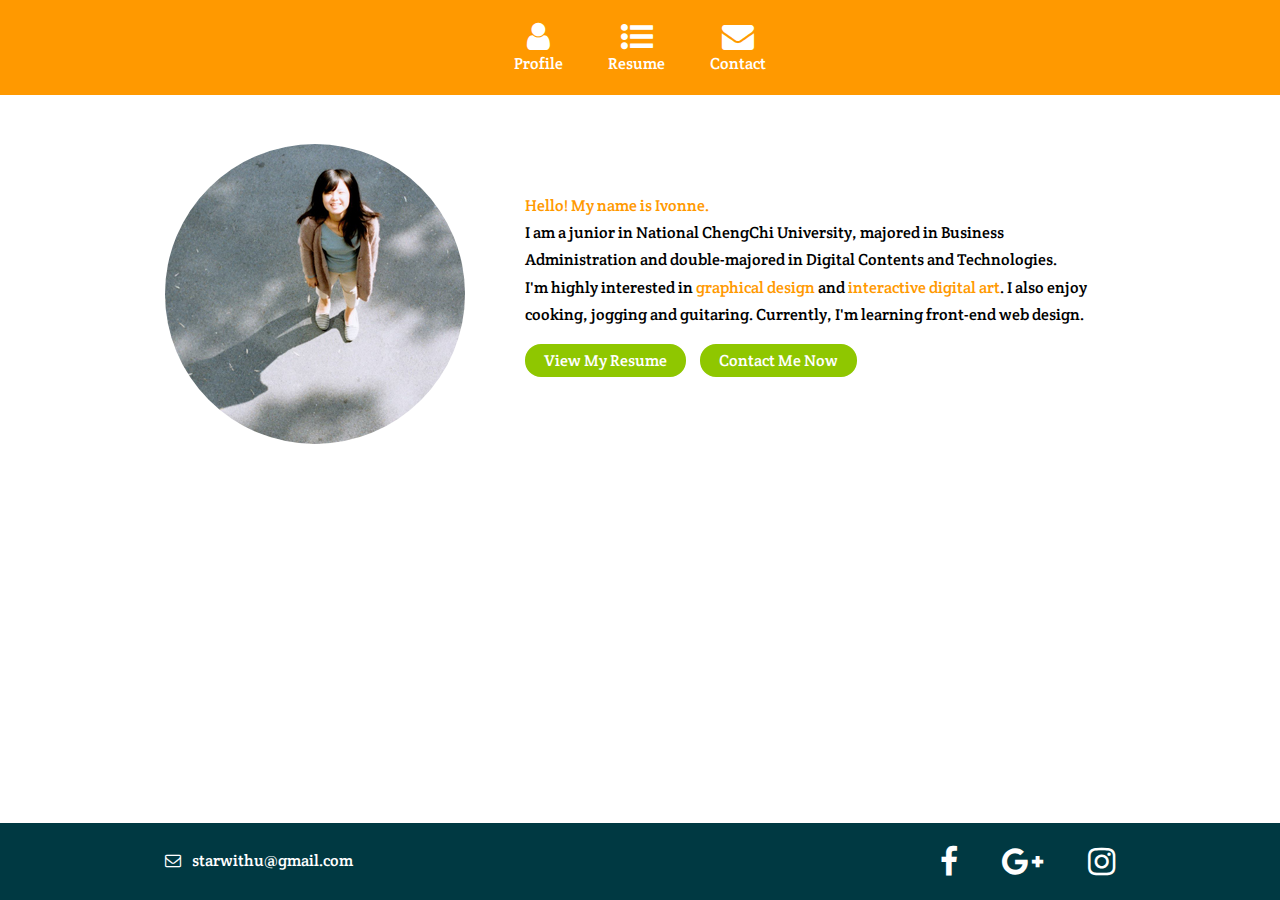
==== index.html @ c734f991 "publishing hw2" ====
<!DOCTYPE html>
<html lang="zh-TW">
<head>
  <meta charset="UTF-8">
  <title>Ivonne Chen</title>
  <link rel="site icon" href="favicon.ico">
  <link rel="stylesheet" href="style.css">
  <link rel="stylesheet" href="960_24_col.css">
  <link href='http://fonts.googleapis.com/css?family=Gudea:400,700' rel='stylesheet' type='text/css'>
  <link href='http://fonts.googleapis.com/css?family=Crete+Round' rel='stylesheet' type='text/css'>
  <link href="https://netdna.bootstrapcdn.com/font-awesome/4.0.3/css/font-awesome.css" rel="stylesheet">
</head>
  
<body> 
  
  <!-- Header -->
  
  <header>
      <nav>
          <ul class="nav">
            <li><a href="index.html" class="profile"><i class="fa fa-user fa-2x"></i><span>Profile</span></a></li>
            <li><a href="resume.html" class="resume"><i class="fa fa-list-ul fa-2x"></i><span>Resume</span></a></li>
            <li><a href="contact.html" class="contact"><i class="fa fa-envelope fa-2x"></i><span>Contact</span></a></li></li>
          </ul>
          </div>
      </nav>
  </header>
  
  <!-- Header End -->

  
  <!-- Main Content -->
  <section class="content">
    
    <div class="container_24">
        <div class="grid_9">
          <article class="self-image"></article>
        </div>
    
    <article class="introduction">
        <div class="grid_15">
           <span>Hello! My name is Ivonne.</span><br> I am a junior in National ChengChi University, majored in Business Administration and double-majored in Digital Contents and Technologies.<br> I'm highly interested in <span>graphical design</span> and <span>interactive digital art</span>. I also enjoy cooking, jogging and guitaring. Currently, I'm learning front-end web design.
           </div>
        <div class="grid_15">
          <div class="btn">
           <a href="resume.html">View My Resume</a>
           <a href="contact.html">Contact Me Now</a>
          </div>
        </div>
    </div>
    </article>
    
      <article class="education">
      </article>
    
      <article class="working-experience">
      </article>
    
      <article class="leadership-experience">
      </article>
    
      <article class="skill-overview">
      </article>
    
      <article class="activities">
      </article>
    
      <article class="volunteer-work">
      </article>
    
    
    
  </section>  
  <!-- Main Content End -->
  
  <footer>
  <!-- Social Icon -->
  <div class="container_24">
    <div class="grid_6">
      <div class="mailto"><a href="mailto:starwithu@gmail.com" title="Email Me"><i class="fa fa-envelope-o"></i>starwithu@gmail.com</a></div>
    </div>
    <div class="grid_18">
      <div class="social-link">
        <a href="https://www.facebook.com/starwithu" title="Facebook" target="blank"><i class="fa fa-facebook fa-2x"></i></a>
        <a href="https://plus.google.com/110808607960754725570/" title="Google+" target="blank"><i class="fa fa-google-plus fa-2x"></i></a>
        <a href="http://instagram.com/icillia" title="Instagram" target="blank"><i class="fa fa-instagram fa-2x"></i></a>
      </div>
    </div>
  </div>
  <!-- Social Icon End -->
  </footer>
</body>
</html>
---- style.css ----
/* general */

body{
    margin: 0;
}

/* typography */

body{
  font-family: 'Crete Round', serif;
}

h1{
  font-family: 'Gudea', sans-serif;
  font-size: 1em;
  margin: 0;
  padding: 0;
}


/* header */

header{
  background: #f90;
  position: fixed;
  top: 0;
  left: 0;
  right: 0;
}

.nav{
  text-align: center;
  margin: 0;
  padding: 0;
}

.nav li{
  list-style: none;
  display: inline;
}

.nav li a{
  color: #fff;
  text-decoration: none;
  display: inline-block;
  text-align: center;
  padding: 1.3em;
  margin: 0;
}

.nav li :hover{
  background: #fff;
  color: #f90;
}

.nav li i{
  display: block;
}

/* content */

.content{
  padding: 9em 4em;
}

.self-image{
  text-align: center;
  width: 300px;
  height: 300px;
  border-radius: 50%;
  background: url(img/profile.jpg) 50% 50% no-repeat;
}

.introduction{
  padding-top: 3em;
  line-height: 1.7em;
}

.introduction span{
  color: #f90;
}

.btn{
  padding-top: 1em;
}
.btn a{
  display: inline-block;
  color: #fff;
  text-decoration: none;
  background-color: #8FC700 ;
  border: 0.2em solid #8FC700 ;
  padding: 0 1em 0 1em;
  border-radius: 1em;
  margin-right: 0.7em;
}

.btn a:hover{
  background-color: #fa0;
  border-color: #fa0;
}

/* footer */
footer{
  background: #003942 ;
  position: fixed;
  bottom: 0;
  left: 0;
  right: 0;
}

footer a{
  text-decoration: none;
  color:#fff;
}

footer :hover{
    color:#f90;
}

.social-link{
  float: right;
}

.social-link i{
  display: inline-block;
  padding: 0.7em 0em 0.7em 1.3em;
}

.mailto{
  margin-top: 1.7em;
}

.mailto i{
  margin-right: 0.7em;
}
---- 960_24_col.css ----
/*
  960 Grid System ~ Core CSS.
  Learn more ~ http://960.gs/

  Licensed under GPL and MIT.
*/

/*
  Forces backgrounds to span full width,
  even if there is horizontal scrolling.
  Increase this if your layout is wider.

  Note: IE6 works fine without this fix.
*/

body {
  min-width: 960px;
}

/* `Container
----------------------------------------------------------------------------------------------------*/

.container_24 {
  margin-left: auto;
  margin-right: auto;
  width: 960px;
}

/* `Grid >> Global
----------------------------------------------------------------------------------------------------*/

.grid_1,
.grid_2,
.grid_3,
.grid_4,
.grid_5,
.grid_6,
.grid_7,
.grid_8,
.grid_9,
.grid_10,
.grid_11,
.grid_12,
.grid_13,
.grid_14,
.grid_15,
.grid_16,
.grid_17,
.grid_18,
.grid_19,
.grid_20,
.grid_21,
.grid_22,
.grid_23,
.grid_24 {
  display: inline;
  float: left;
  margin-left: 5px;
  margin-right: 5px;
}

.push_1, .pull_1,
.push_2, .pull_2,
.push_3, .pull_3,
.push_4, .pull_4,
.push_5, .pull_5,
.push_6, .pull_6,
.push_7, .pull_7,
.push_8, .pull_8,
.push_9, .pull_9,
.push_10, .pull_10,
.push_11, .pull_11,
.push_12, .pull_12,
.push_13, .pull_13,
.push_14, .pull_14,
.push_15, .pull_15,
.push_16, .pull_16,
.push_17, .pull_17,
.push_18, .pull_18,
.push_19, .pull_19,
.push_20, .pull_20,
.push_21, .pull_21,
.push_22, .pull_22,
.push_23, .pull_23 {
  position: relative;
}

/* `Grid >> Children (Alpha ~ First, Omega ~ Last)
----------------------------------------------------------------------------------------------------*/

.alpha {
  margin-left: 0;
}

.omega {
  margin-right: 0;
}

/* `Grid >> 24 Columns
----------------------------------------------------------------------------------------------------*/

.container_24 .grid_1 {
  width: 30px;
}

.container_24 .grid_2 {
  width: 70px;
}

.container_24 .grid_3 {
  width: 110px;
}

.container_24 .grid_4 {
  width: 150px;
}

.container_24 .grid_5 {
  width: 190px;
}

.container_24 .grid_6 {
  width: 230px;
}

.container_24 .grid_7 {
  width: 270px;
}

.container_24 .grid_8 {
  width: 310px;
}

.container_24 .grid_9 {
  width: 350px;
}

.container_24 .grid_10 {
  width: 390px;
}

.container_24 .grid_11 {
  width: 430px;
}

.container_24 .grid_12 {
  width: 470px;
}

.container_24 .grid_13 {
  width: 510px;
}

.container_24 .grid_14 {
  width: 550px;
}

.container_24 .grid_15 {
  width: 590px;
}

.container_24 .grid_16 {
  width: 630px;
}

.container_24 .grid_17 {
  width: 670px;
}

.container_24 .grid_18 {
  width: 710px;
}

.container_24 .grid_19 {
  width: 750px;
}

.container_24 .grid_20 {
  width: 790px;
}

.container_24 .grid_21 {
  width: 830px;
}

.container_24 .grid_22 {
  width: 870px;
}

.container_24 .grid_23 {
  width: 910px;
}

.container_24 .grid_24 {
  width: 950px;
}

/* `Prefix Extra Space >> 24 Columns
----------------------------------------------------------------------------------------------------*/

.container_24 .prefix_1 {
  padding-left: 40px;
}

.container_24 .prefix_2 {
  padding-left: 80px;
}

.container_24 .prefix_3 {
  padding-left: 120px;
}

.container_24 .prefix_4 {
  padding-left: 160px;
}

.container_24 .prefix_5 {
  padding-left: 200px;
}

.container_24 .prefix_6 {
  padding-left: 240px;
}

.container_24 .prefix_7 {
  padding-left: 280px;
}

.container_24 .prefix_8 {
  padding-left: 320px;
}

.container_24 .prefix_9 {
  padding-left: 360px;
}

.container_24 .prefix_10 {
  padding-left: 400px;
}

.container_24 .prefix_11 {
  padding-left: 440px;
}

.container_24 .prefix_12 {
  padding-left: 480px;
}

.container_24 .prefix_13 {
  padding-left: 520px;
}

.container_24 .prefix_14 {
  padding-left: 560px;
}

.container_24 .prefix_15 {
  padding-left: 600px;
}

.container_24 .prefix_16 {
  padding-left: 640px;
}

.container_24 .prefix_17 {
  padding-left: 680px;
}

.container_24 .prefix_18 {
  padding-left: 720px;
}

.container_24 .prefix_19 {
  padding-left: 760px;
}

.container_24 .prefix_20 {
  padding-left: 800px;
}

.container_24 .prefix_21 {
  padding-left: 840px;
}

.container_24 .prefix_22 {
  padding-left: 880px;
}

.container_24 .prefix_23 {
  padding-left: 920px;
}

/* `Suffix Extra Space >> 24 Columns
----------------------------------------------------------------------------------------------------*/

.container_24 .suffix_1 {
  padding-right: 40px;
}

.container_24 .suffix_2 {
  padding-right: 80px;
}

.container_24 .suffix_3 {
  padding-right: 120px;
}

.container_24 .suffix_4 {
  padding-right: 160px;
}

.container_24 .suffix_5 {
  padding-right: 200px;
}

.container_24 .suffix_6 {
  padding-right: 240px;
}

.container_24 .suffix_7 {
  padding-right: 280px;
}

.container_24 .suffix_8 {
  padding-right: 320px;
}

.container_24 .suffix_9 {
  padding-right: 360px;
}

.container_24 .suffix_10 {
  padding-right: 400px;
}

.container_24 .suffix_11 {
  padding-right: 440px;
}

.container_24 .suffix_12 {
  padding-right: 480px;
}

.container_24 .suffix_13 {
  padding-right: 520px;
}

.container_24 .suffix_14 {
  padding-right: 560px;
}

.container_24 .suffix_15 {
  padding-right: 600px;
}

.container_24 .suffix_16 {
  padding-right: 640px;
}

.container_24 .suffix_17 {
  padding-right: 680px;
}

.container_24 .suffix_18 {
  padding-right: 720px;
}

.container_24 .suffix_19 {
  padding-right: 760px;
}

.container_24 .suffix_20 {
  padding-right: 800px;
}

.container_24 .suffix_21 {
  padding-right: 840px;
}

.container_24 .suffix_22 {
  padding-right: 880px;
}

.container_24 .suffix_23 {
  padding-right: 920px;
}

/* `Push Space >> 24 Columns
----------------------------------------------------------------------------------------------------*/

.container_24 .push_1 {
  left: 40px;
}

.container_24 .push_2 {
  left: 80px;
}

.container_24 .push_3 {
  left: 120px;
}

.container_24 .push_4 {
  left: 160px;
}

.container_24 .push_5 {
  left: 200px;
}

.container_24 .push_6 {
  left: 240px;
}

.container_24 .push_7 {
  left: 280px;
}

.container_24 .push_8 {
  left: 320px;
}

.container_24 .push_9 {
  left: 360px;
}

.container_24 .push_10 {
  left: 400px;
}

.container_24 .push_11 {
  left: 440px;
}

.container_24 .push_12 {
  left: 480px;
}

.container_24 .push_13 {
  left: 520px;
}

.container_24 .push_14 {
  left: 560px;
}

.container_24 .push_15 {
  left: 600px;
}

.container_24 .push_16 {
  left: 640px;
}

.container_24 .push_17 {
  left: 680px;
}

.container_24 .push_18 {
  left: 720px;
}

.container_24 .push_19 {
  left: 760px;
}

.container_24 .push_20 {
  left: 800px;
}

.container_24 .push_21 {
  left: 840px;
}

.container_24 .push_22 {
  left: 880px;
}

.container_24 .push_23 {
  left: 920px;
}

/* `Pull Space >> 24 Columns
----------------------------------------------------------------------------------------------------*/

.container_24 .pull_1 {
  left: -40px;
}

.container_24 .pull_2 {
  left: -80px;
}

.container_24 .pull_3 {
  left: -120px;
}

.container_24 .pull_4 {
  left: -160px;
}

.container_24 .pull_5 {
  left: -200px;
}

.container_24 .pull_6 {
  left: -240px;
}

.container_24 .pull_7 {
  left: -280px;
}

.container_24 .pull_8 {
  left: -320px;
}

.container_24 .pull_9 {
  left: -360px;
}

.container_24 .pull_10 {
  left: -400px;
}

.container_24 .pull_11 {
  left: -440px;
}

.container_24 .pull_12 {
  left: -480px;
}

.container_24 .pull_13 {
  left: -520px;
}

.container_24 .pull_14 {
  left: -560px;
}

.container_24 .pull_15 {
  left: -600px;
}

.container_24 .pull_16 {
  left: -640px;
}

.container_24 .pull_17 {
  left: -680px;
}

.container_24 .pull_18 {
  left: -720px;
}

.container_24 .pull_19 {
  left: -760px;
}

.container_24 .pull_20 {
  left: -800px;
}

.container_24 .pull_21 {
  left: -840px;
}

.container_24 .pull_22 {
  left: -880px;
}

.container_24 .pull_23 {
  left: -920px;
}

/* `Clear Floated Elements
----------------------------------------------------------------------------------------------------*/

/* http://sonspring.com/journal/clearing-floats */

.clear {
  clear: both;
  display: block;
  overflow: hidden;
  visibility: hidden;
  width: 0;
  height: 0;
}

/* http://www.yuiblog.com/blog/2010/09/27/clearfix-reloaded-overflowhidden-demystified */

.clearfix:before,
.clearfix:after,
.container_24:before,
.container_24:after {
  content: '.';
  display: block;
  overflow: hidden;
  visibility: hidden;
  font-size: 0;
  line-height: 0;
  width: 0;
  height: 0;
}

.clearfix:after,
.container_24:after {
  clear: both;
}

/*
  The following zoom:1 rule is specifically for IE6 + IE7.
  Move to separate stylesheet if invalid CSS is a problem.
*/

.clearfix,
.container_24 {
  zoom: 1;
}
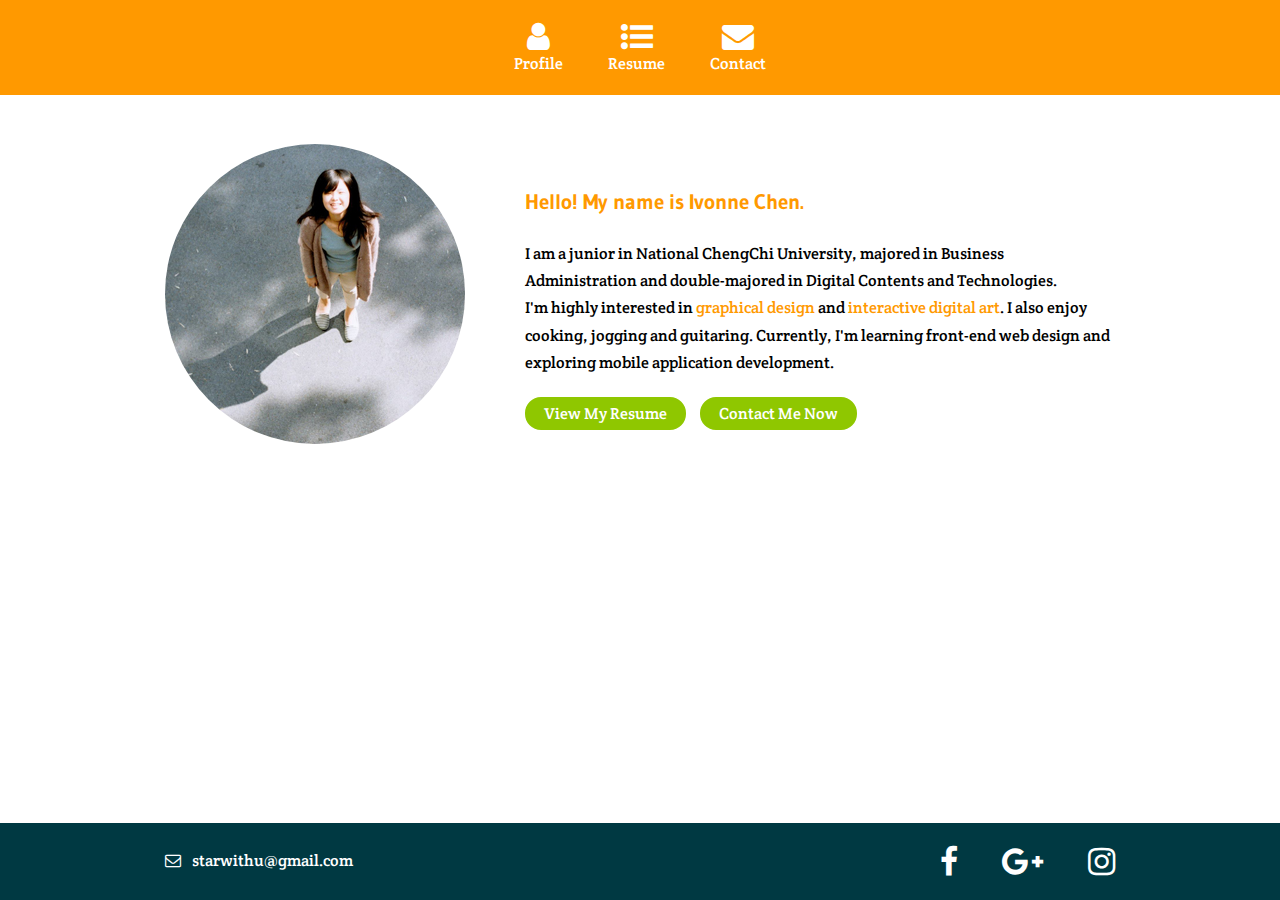
==== commit 850fa0c3: "contact and resume" ====
--- a/index.html
+++ b/index.html
@@ -14,18 +14,17 @@
 <body> 
   
   <!-- Header -->
-  
   <header>
       <nav>
+        <div class="container_24">
           <ul class="nav">
             <li><a href="index.html" class="profile"><i class="fa fa-user fa-2x"></i><span>Profile</span></a></li>
             <li><a href="resume.html" class="resume"><i class="fa fa-list-ul fa-2x"></i><span>Resume</span></a></li>
             <li><a href="contact.html" class="contact"><i class="fa fa-envelope fa-2x"></i><span>Contact</span></a></li></li>
           </ul>
-          </div>
+        </div>
       </nav>
   </header>
-  
   <!-- Header End -->
 
   
@@ -39,7 +38,7 @@
     
     <article class="introduction">
         <div class="grid_15">
-           <span>Hello! My name is Ivonne.</span><br> I am a junior in National ChengChi University, majored in Business Administration and double-majored in Digital Contents and Technologies.<br> I'm highly interested in <span>graphical design</span> and <span>interactive digital art</span>. I also enjoy cooking, jogging and guitaring. Currently, I'm learning front-end web design.
+           <span><h1>Hello! My name is Ivonne Chen.</h1></span><br> I am a junior in National ChengChi University, majored in Business Administration and double-majored in Digital Contents and Technologies.<br> I'm highly interested in <span>graphical design</span> and <span>interactive digital art</span>. I also enjoy cooking, jogging and guitaring. Currently, I'm learning front-end web design and exploring mobile application development. <!-- I think "guitaring" is not a formal word but it looks pretty cool.-->
            </div>
         <div class="grid_15">
           <div class="btn">
@@ -47,47 +46,32 @@
            <a href="contact.html">Contact Me Now</a>
           </div>
         </div>
+    </article>
     </div>
-    </article>
-    
-      <article class="education">
-      </article>
-    
-      <article class="working-experience">
-      </article>
-    
-      <article class="leadership-experience">
-      </article>
-    
-      <article class="skill-overview">
-      </article>
-    
-      <article class="activities">
-      </article>
-    
-      <article class="volunteer-work">
-      </article>
-    
-    
-    
+        
   </section>  
   <!-- Main Content End -->
   
+
+  <!-- Footer -->
   <footer>
-  <!-- Social Icon -->
   <div class="container_24">
     <div class="grid_6">
       <div class="mailto"><a href="mailto:starwithu@gmail.com" title="Email Me"><i class="fa fa-envelope-o"></i>starwithu@gmail.com</a></div>
     </div>
     <div class="grid_18">
+      <!-- Social Icon -->
       <div class="social-link">
         <a href="https://www.facebook.com/starwithu" title="Facebook" target="blank"><i class="fa fa-facebook fa-2x"></i></a>
         <a href="https://plus.google.com/110808607960754725570/" title="Google+" target="blank"><i class="fa fa-google-plus fa-2x"></i></a>
         <a href="http://instagram.com/icillia" title="Instagram" target="blank"><i class="fa fa-instagram fa-2x"></i></a>
       </div>
+      <!-- Social Icon End -->
+
     </div>
   </div>
-  <!-- Social Icon End -->
   </footer>
+  <!-- Footer End -->
+  
 </body>
 </html>
--- a/style.css
+++ b/style.css
@@ -2,6 +2,11 @@
 
 body{
     margin: 0;
+}
+
+::selection {
+  background: #fe0;
+  color: #000;
 }
 
 /* typography */
@@ -12,9 +17,21 @@
 
 h1{
   font-family: 'Gudea', sans-serif;
-  font-size: 1em;
+  font-size: 1.3em;
+  line-height: 1em;
   margin: 0;
   padding: 0;
+}
+
+h2{
+  font-family: 'Gudea', sans-serif;
+  text-transform: uppercase;
+  font-size: 1em;
+  line-height: 1em;
+  margin: 0;
+  padding: 3px;
+  border-bottom: 1px #f90 solid;
+  display: inline;
 }
 
 
@@ -81,9 +98,17 @@
 }
 
 .btn{
-  padding-top: 1em;
+  padding-top: 1.3em;
 }
-.btn a{
+
+.contact-form input[type=submit]{
+  font-size: 1em;
+  text-align: center;
+  font-family: 'Crete Round', serif;
+}
+
+.btn a, 
+.contact-form input[type=submit]{
   display: inline-block;
   color: #fff;
   text-decoration: none;
@@ -92,12 +117,39 @@
   padding: 0 1em 0 1em;
   border-radius: 1em;
   margin-right: 0.7em;
+  cursor: pointer;
 }
 
-.btn a:hover{
-  background-color: #fa0;
-  border-color: #fa0;
+
+.btn a:hover,
+.contact-form input[type=submit]:hover{
+  background-color: #f90;
+  border-color: #f90;
 }
+
+
+.contact-form form .grid_4:first-child{
+  margin-right: -10px;
+  padding-left: 9px;
+  border-left: #8FC700 1px solid;
+}
+
+.contact-form form .grid_16{
+  margin-top: 1em;
+}
+
+.contact-form input[type=text],
+.contact-form select,
+.contact-form textarea{
+  width: 25em;
+  padding: 3px;
+  background: #fff;
+  border: 1px #ccc solid;
+  outline: none;
+  font-family: 'Crete Round', serif;
+  font-size: 1em;
+}
+
 
 /* footer */
 footer{
